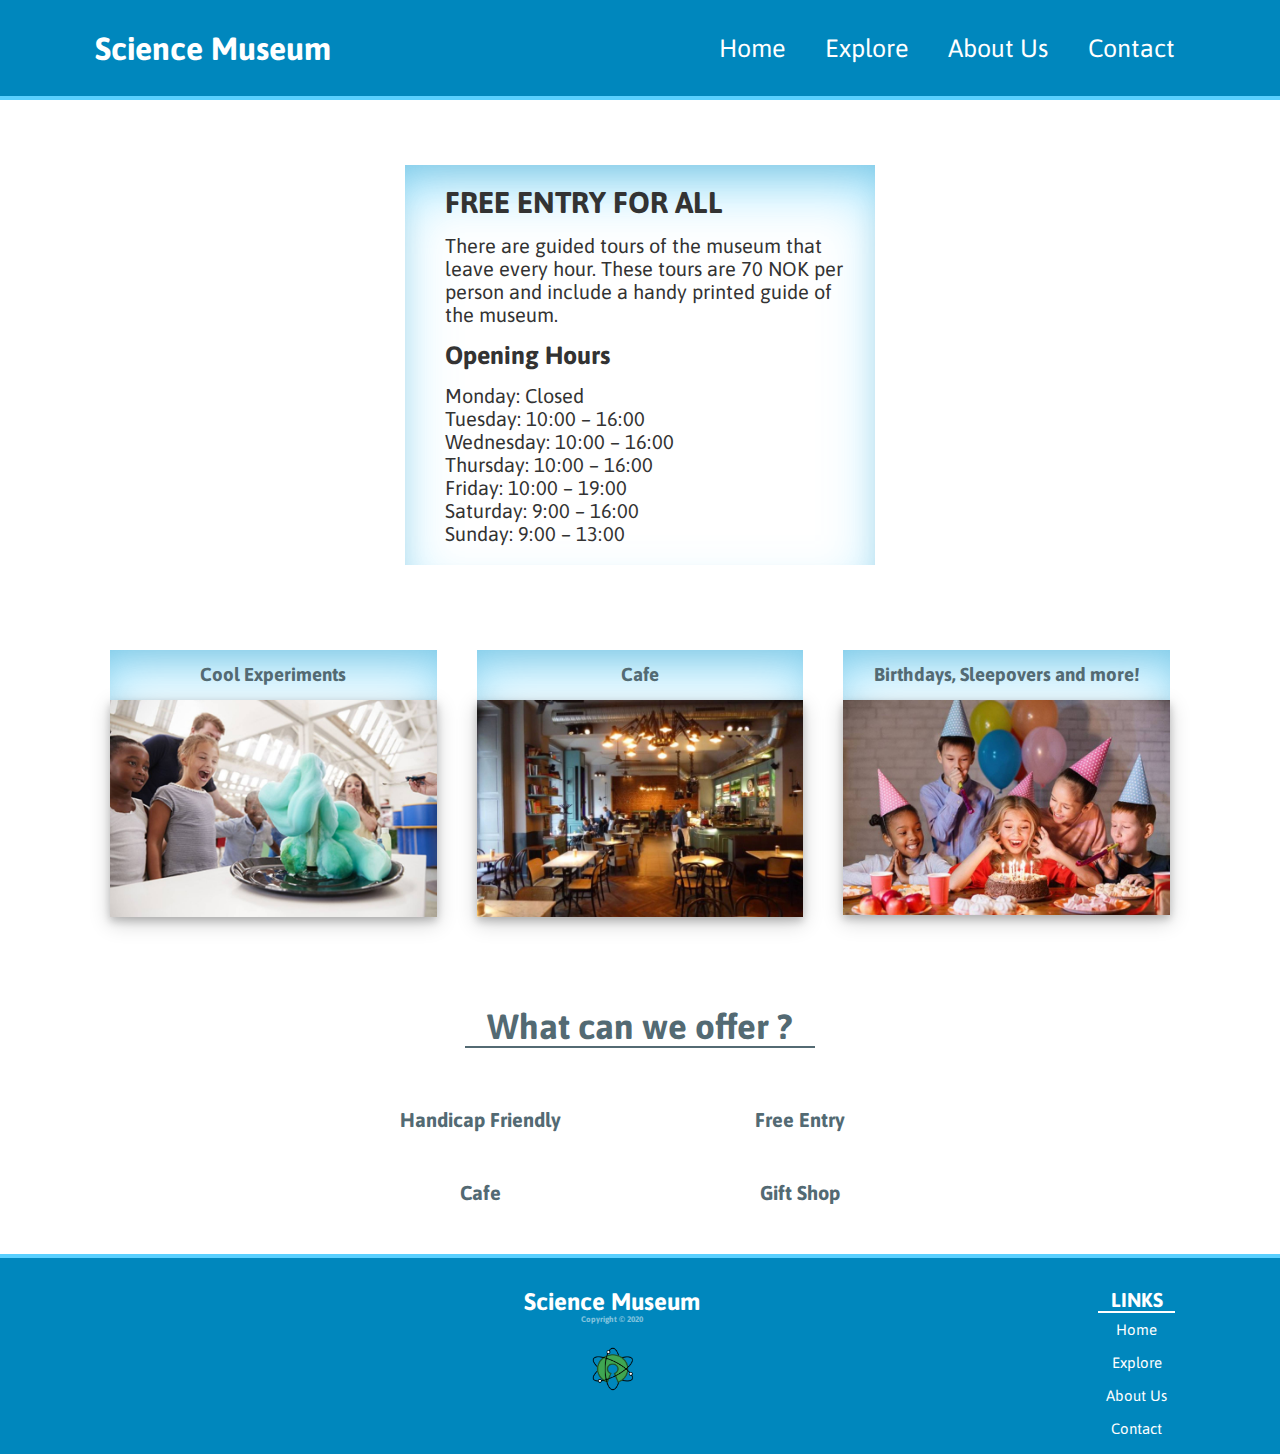
==== index.html @ 0ef98b5a "xd" ====
<!DOCTYPE html>
<html lang="en">
<head>
  <link rel="stylesheet" href="https://cdnjs.cloudflare.com/ajax/libs/font-awesome/5.15.1/css/all.min.css" integrity="sha512-+4zCK9k+qNFUR5X+cKL9EIR+ZOhtIloNl9GIKS57V1MyNsYpYcUrUeQc9vNfzsWfV28IaLL3i96P9sdNyeRssA==" crossorigin="anonymous" />
    <meta charset="UTF-8">
    <meta name="viewport" content="width=device-width, initial-scale=1.0">
    <link rel="stylesheet" href="style.css">
    <title>Home</title>   
</head>

<body>

    <!-- Navbar -->
    
    <div class="navbar">
      <div class="container flex">
      <h1>Science Museum</h1>
      <div class="desktop">
      <ul>
        <li><a href="index.html">Home</a></li>
        <li><a href="explore.html">Explore</a></li>
        <li><a href="about.html">About Us</a></li>
        <li><a href="contact.html">Contact</a></li>
      </ul>
      </div>
          
        <nav>
            <div class="menu-wrap">
              <input type="checkbox" class="toggler">
              <div class="hamburger"><div></div></div>
              <div class="menu">
              <div>
              <div>
              <ul>
                <li><a href="index.html">Home</a></li>
                <li><a href="explore.html">Explore</a></li>
                <li><a href="about.html">About Us</a></li>
                <li><a href="contact.html">Contact</a></li>
              </ul>
            </nav>

            </div>
            </div>
            </div>
            </div>
          </div>                        
    </div>


<!-- Showcase -->

<section class="showcase">
<div class="container grid"></div>
<div class="showcase-form card">
  <h2>FREE ENTRY FOR ALL</h2>
  <p>There are guided tours of the museum that leave every hour. These tours are 70 NOK per person and include a handy printed guide of the museum. 
    </p>
    <h3>Opening Hours</h3>
  <p>Monday: Closed <br>
    Tuesday: 10:00 – 16:00 <br>
    Wednesday: 10:00 – 16:00 <br>
    Thursday: 10:00 – 16:00 <br>
    Friday: 10:00 – 19:00 <br>
    Saturday: 9:00 – 16:00 <br>
    Sunday: 9:00 – 13:00</p> 
</div>
</div>
</section>

<!-- Showcase 2-->

<section class="showcase2">
<div class="container grid grid-1">
<div class="flexbox">

<div class="desktop1">
<h3>Cool Experiments</h3>
<img src="images/foam.jpg" alt="Elephant Thoothpaste">
</div>
<div class="desktop1">
<h3>Cafe</h3>
<img src="images/cafe.jpg" alt="Cafe">
</div>
<div class="desktop1">
<h3>Birthdays, Sleepovers and more!</h3>
<img src="images/events2.jpg" alt="">
</div>
</div>
</div>
</section>

<section class="visit">
  <div class="container">
    <h3 class="visit-heading text-center">
     What can we offer ? 
    </h3>

  <div class="grid grid-2 text-center">
  <div>
    <i class="fab fa-accessible-icon fa-5x"></i>
    <p>Handicap Friendly</p>
  </div>
  <div>
    <i class="fas fa-cash-register fa-5x"></i>
    <p>Free Entry</p>
  </div>
    <div>
      <i class="fas fa-utensils fa-5x"></i>
      <p>Cafe</p>
    </div>
    <div>
      <i class="fas fa-shopping-bag fa-5x"></i>
      <p>Gift Shop</p>
    </div>
    </div>

  </div>
  </section>

<!-- footer -->

<footer class="footer">
  <div class="container grid grid-1">

    <div class="socials">
      <a href="https://www.instagram.com/matskrane/"><i class="fab fa-instagram fa-2x"></i></a>
      <a href="https://twitter.com/noroff"><i class="fab fa-twitter fa-2x"></i></a>
      <a href="https://www.facebook.com/mats.liankrane/"><i class="fab fa-facebook fa-2x"></i></a>
    </div>

    
    <div class="header">
    <h1>Science Museum</h1> 
      
      <p>Copyright &copy; 2020</p>
      <img class="logo" src="images/logo.png">
    </div>

    
    <div class="links">
    <ul>
      <h2>LINKS</h2>
        <li><a href="index.html">Home</a></li>
        <li><a href="explore.html">Explore</a></li>
        <li><a href="about.html">About Us</a></li>
        <li><a href="contact.html">Contact</a></li>
    </ul>
  </div>
    
  </div>
</footer>

</body>
</html>
---- style.css ----
@import url('https://fonts.googleapis.com/css2?family=Asap&display=swap');

:root {
    --primary-color: rgba(89, 208, 255, 0.90);
    --overlay-color: rgba(0, 135, 189, 0.90);
    --menu-speed: 0.75s; 
}

* {
    box-sizing: border-box;
    margin: 0;
    padding: 0;
}

body {
    font-family: 'Asap', sans-serif;
    color: #000000;
}

ul {
    list-style-type: none;
}

a {
    text-decoration: none;
}

img {
    max-width: 100%;
}

/*navbar*/

.navbar {
    height: 100px;
    background-color: #0087BD;
    border-bottom: solid#59D0FF;
    border-width: 4px;
    padding-left: 10px;
}

.container {
    max-width: 1100px;
    margin: 0 auto;
    overflow: auto;
}

.flex {
    display: flex;
    justify-content: space-between;
    height: 100%;
    align-items: center;   
}


.desktop ul {
    display: flex;
}

.desktop a {
    color: #fff;
}

.desktop a:hover {
    color: #fff;
    border-bottom: solid#fff;
}

.desktop li {
    font-size: 25px;
    padding: 20px;
}

.navbar h1 {
    color: #fff;
}


/* Menu */

.menu-wrap {
    position: fixed;
    top: 0%;
    right: 0%;
    z-index: 1;
}

.menu-wrap .toggler {
    position: absolute;
    top: 20px;
    right: 25px;
    z-index: 2;
    cursor: pointer;
    width: 50px;
    height: 50px;
    opacity: 0;
}

.menu-wrap .hamburger {
    position: absolute;
    top: 20px;
    right: 25px;
    z-index: 1;
    width: 60px;
    height: 60px;
    padding: 1rem;
    background: var(--primary-color);
    display: flex;
    align-items: center;
    justify-content: center;
}

.menu-wrap .hamburger > div {
    position: relative;
    width: 100%;
    height: 2px;
    background-color: #0087BD;
    display: flex;
    align-items: center;
    justify-content: center;
    transition: 0.4s ease;
}

/* Top and bottom lines */

.menu-wrap .hamburger > div:before,
.menu-wrap .hamburger > div:after {
    content: '';
    position: absolute;
    z-index: 1;
    top: -10px;
    width: 100%;
    height: 2px;
    background: inherit;    
}


.menu-wrap .hamburger > div:after {
    top: 10px;
}

.menu-wrap .toggler:checked + .hamburger > div {
    transform: rotate(135deg);
}

.menu-wrap .toggler:checked + .hamburger > div:before,
.menu-wrap .toggler:checked + .hamburger > div:after {
    top: 0;
    transform: rotate(90deg);
}

.menu-wrap .toggler:checked ~ .menu {
    visibility: visible;
}

.menu-wrap .toggler:checked ~ .menu > div {
    transform: scale(1);
    transition-duration: var(--menu-speed);
}

.menu-wrap .toggler:checked ~ .menu > div > div {
    opacity: 1;
    transition: opacity 0.4s ease;
}

.menu-wrap .menu {
    position: fixed;
    top: 0;
    left: 0;
    width: 100%;
    height: 100%;
    visibility: hidden;
    overflow: hidden;
    display: flex;
    align-items: center;
    justify-content: center;
}

.menu-wrap .menu > div {
    background: var(--overlay-color);
    width: 200vw;
    height: 200vw;
    display: flex;
    flex: none;
    align-items: center;
    justify-content: center;
    transform: scale(0);
    transition: all 0.4s ease;
}

.menu-wrap .menu > div > div {
    text-align: center;
    max-width: 90vw;
    max-height: 100vw;
    opacity: 0;
    transition: opacity 0.4s ease;
}

.menu-wrap .menu > div > div > ul > li {
    list-style: none;
    color: #fff;
    font-size: 1.5rem;
    padding: 1rem;
}

.menu-wrap .menu > div > div > ul > li > a {
    color: inherit;
    text-decoration: none;
    transition: color 0.4s ease;
}

/* Showscase */


.showcase {
    max-width: 500px;
    margin: auto;
    margin-top: 50px;
    margin-bottom: 50px;
    align-content: center;
    justify-content: center;
}

.showcase-form {    
    position: relative;
    align-content: center;   
}

.showcase-form h2 {
    color: #333;
    padding-left: 20px;
}

.showcase-form p {
    color: #333;
    margin-top: 15px;
    padding-left: 20px;
}

.showcase-form h3 {
    color: #333;
    margin-top: 15px;
    padding-left: 20px;
}


.card {
    background-color: #fff;
    color: #333;
    box-shadow: rgba(89, 208, 255, 0.70) 0px 30px 60px -12px inset, rgba(0, 0, 0, 0.3) 0px 18px 36px -18px inset;
    padding: 20px;
    margin: 15px;
}


/* Showcase 2 */

.flexbox {
    text-align: center;
    align-content: center;
    margin: auto;        
}
.showcase2 {
    margin: 15px;
}

.showcase h2 {
    color: #333;
}

.showcase2 h3 {
    color: #536A73;
    font-weight: bold;
    padding: 10px;
    box-shadow: rgba(89, 208, 255, 0.70) 0px 30px 60px -12px inset, rgba(0, 0, 0, 0.3) 0px 18px 36px -18px inset; 
    max-width: auto;
}

.showcase2 img {
    align-content: center;
    max-width: 100%;
    margin-bottom: 30px;
    box-shadow: 0 4px 8px 0 rgba(0, 0, 0, 0.2), 0 6px 20px 0 rgba(0, 0, 0, 0.19); 
}

.desktop1 {
    max-width: 500px;
}

/* footer */

.footer {
    background-color: #0087BD;
    height: 200px;
    text-align: center;
    padding-top: 30px;
    border-top: solid#59D0FF;
    border-width: 4px;
}


.socials a {
    color: #fff;
    padding: 10px;
    display: block;
    margin-left: 15px;
}

.footer h2 {
    border-bottom: solid#fff;
    font-size: 20px;
    border-width: 2px;
}

.footer .header {
    color: #fff;
    display: inline-block;
    font-weight: bolder;
    font-size: 12px;
}


.footer .links {
    color: #fff;
    margin-right: 15px;
}

.links a {
    color: #fff;
}

.footer .logo {
    width: 50px;
    height: 50px;
    margin-top: 20px;   
}

.footer .header p {
    font-size: 8px;
    opacity: 50%;
    color: #fff;
}


.footer li {
    padding: 8px;
    font-size: 15px;
}
 

.grid-1 {
    max-width: 1100px;
    grid-template-columns: 1fr 1fr 1fr;
    display: flex;
    align-content: center;
    justify-content: space-between;
    margin: auto;
}


/* About us */


.about {
    margin: auto;  
    justify-content: center;
    align-content: center;
    box-shadow: 0 10px 15px 0 rgba(0, 0, 0, 0.2), 0 6px 20px 0 rgba(0, 0, 0, 0.19);
    margin-top: 50px;
    margin-bottom: 50px;
    max-width: 500px; 
}




.about h1 {
    font-size: 20px;
    margin-top: 5px;
}

.about p {
    font-size: 15px;
    margin-top: 10px;
    margin-bottom: 10px;
}

.about img {
    max-width: 100%;
}

.about button {
    width: 100px;
    height: 30px;
    box-shadow: rgba(89, 208, 255, 0.70) 0px 30px 60px -12px inset, rgba(0, 0, 0, 0.3) 0px 18px 36px -18px inset;
    margin-left: 20px;
    margin-top: 10px;
    margin-bottom: 10px;
    color:#333;
    font-weight: bolder;
    border: none;
}

/* what can we offer */

.visit {
    margin-top: 30px;
    margin-bottom: 50px;
}

.visit h3 {
    max-width: 350px;
    font-size: 35px;
    font-weight: bolder;
    border-bottom: solid #536A73;
    color: #536A73;
    border-width: 2px;
    margin: auto;
    text-align: center;
    margin-bottom: 50px;
}



.visit p {
    font-weight: bold;
    font-size: 20px;
    color: #536A73;
    padding-top: 10px;
}

.grid-2 {
    max-width: 600px;
    grid-template-columns: repeat(2, 1fr);
    margin: auto;
    display: grid;
    align-items: center;
    justify-content: space-between;
    gap: 40px;
    color: #0087BD;      
}


.text-center {
    text-align: center;
}



/* Explore */

.showcase-explore {
    max-width: 700px;
    margin: auto;
    margin-top: 20px;
    margin-bottom: 30px;
    align-content: center;
    justify-content: center;
}


.showcase-explore .card-2 {
    margin: 25px;
    box-shadow: rgba(112, 60, 0, 0.70) 0px 30px 60px -12px inset, rgba(0, 0, 0, 0.3) 0px 18px 36px -18px inset;
}

.showcase-explore p {
    margin: 10px auto;
}

.showcase-explore img {
    max-width: 100%;
}

.showcase-explore h2 {
    font-size: 20px;
    font-weight: bolder;
}

.showcase-explore h3 {
    font-weight: bold;
    color: #333;
    font-size: 17px;
}

.showcase-explore h4 {
    font-weight: bold;
    color: #333;
    font-size: 17px;
    margin-top: 15px;
    margin-bottom: 10px;
    border-bottom: solid #536A73;
    border-width: 1px;
}

.showcase-explore .header p {
    font-weight: normal;
}

.text-card {
    padding-right: 10px;
    padding-left: 10px;
}



/* Contact page */

.grid-3 {
    grid-template-columns: repeat(1fr);
    display: grid;
}


.contact .maps {
    width: 95%;
    margin: auto;
    margin-top: 30px;
    margin-bottom: 100px;
    box-shadow: rgba(89, 208, 255, 0.70) 0px 30px 60px -12px inset, rgba(0, 0, 0, 0.3) 0px 18px 36px -18px inset;
    max-width: 900px;
}

.contact p {
    margin-left: 10px;
    padding-bottom: 10px;
       
}


.contact h2 {
    font-weight: 600;
    margin-top: 10px;
    margin-left: 10px;
    font-size: 20px;
}

/*contact form */


.contact-form {
    width: 95%;
    padding: 40px;
    box-shadow: rgba(89, 208, 255, 0.70) 0px 30px 60px -12px inset, rgba(0, 0, 0, 0.3) 0px 18px 36px -18px inset; 
    margin: auto;
    margin-bottom: 100px;
    max-width: 900px;   
}

.contact-form h1 {
    font-size: 30px;
    color: #333;
    font-weight: 500;
}

.contact-form .input {
    position: relative;
    width: 100%;
    margin-top: 10px;
}

.contact-form .input input,
.contact-form .input textarea {
    width: 100%;
    padding: 5px 0;
    font-size: 16px;
    margin: 10px 0;
    border: none;
    border-bottom: 2px solid #536A73;
    outline: none;
    resize: none;
}

.contact-form .input span {
    position: absolute;
    left: 0;
    padding: 5px 0;
    font-size: 16px;
    margin: 10px 0;
    pointer-events: none;
    transition: 0.5s;
}

.contact-form .input input:focus ~ span,
.contact-form .input input:valid ~ span, 
.contact-form .input textarea:focus ~ span, 
.contact-form .input textarea:valid ~ span {
    color: red;
    font-size: 12px;
    transform: translateY(-20px);
}

.contact-form .input  input[type="submit"] {
    width: 100px;
    background: #59D0FF;
    color: #333;
    border: none;
    cursor: pointer;
    padding: 18px;
    font-size: 18px;
}

.desktop ul {
    text-align: right;
}


@media (min-width:700px) {

    .menu-wrap {
        visibility: hidden;
        display: none;
    }
    .menu {
        visibility: hidden;
        display: none;
    }
    nav {
        visibility: hidden;
        display: none;
    }



    
    .showcase-form h2 {
        font-size: 30px;
    }

    .showcase-form h3 {
        font-size: 25px;
    }

    .showcase-form p {
        font-size: 20px;
    }
    

    .showcase-explore h2 {
        font-size: 30px;
    }

    .showcase-explore h3 {
        font-size: 23px;
    }

    .showcase-explore h4 {
        font-size: 22px;
    }
    

    .showcase-explore p {
        font-size: 20px;
    }
}

@media (max-width:700px) {
    
    .navbar .desktop    {
        visibility: hidden;
        display: none;
    }

    
    
}


@media (min-width:1000px) {

    .flexbox {
        display: grid;
        grid-template-columns: 1fr 1fr 1fr;           
    }

    .flexbox .desktop1 {
        padding: 20px;
        line-height: 30px;
    }
        
}
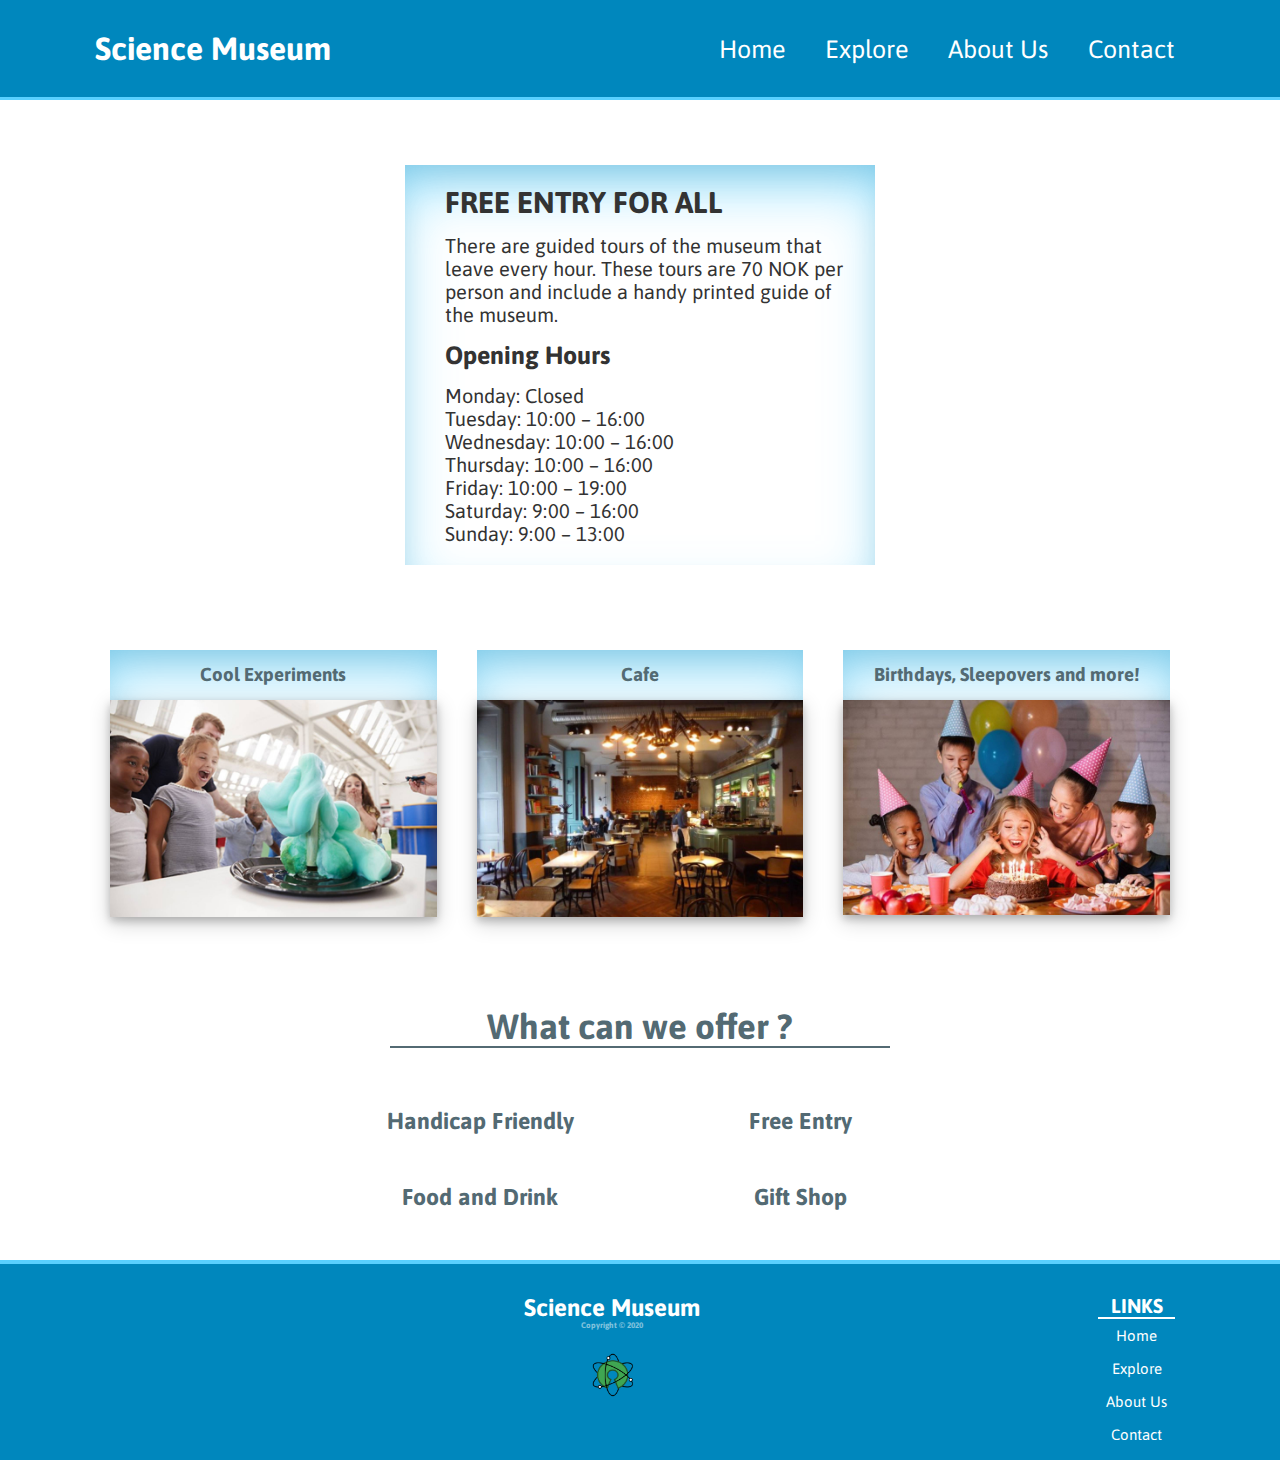
==== commit 15a14709: "xd" ====
--- a/index.html
+++ b/index.html
@@ -106,7 +106,7 @@
   </div>
     <div>
       <i class="fas fa-utensils fa-5x"></i>
-      <p>Cafe</p>
+      <p>Food and Drink</p>
     </div>
     <div>
       <i class="fas fa-shopping-bag fa-5x"></i>
--- a/style.css
+++ b/style.css
@@ -35,7 +35,7 @@
     height: 100px;
     background-color: #0087BD;
     border-bottom: solid#59D0FF;
-    border-width: 4px;
+    border-width: 3px;
     padding-left: 10px;
 }
 
@@ -523,10 +523,12 @@
 
 .contact p {
     margin-left: 10px;
-    padding-bottom: 10px;
-       
-}
-
+    padding-bottom: 10px;     
+}
+
+.contact a {
+    font-size: 15px;
+}
 
 .contact h2 {
     font-weight: 600;
@@ -652,6 +654,19 @@
     .showcase-explore p {
         font-size: 20px;
     }
+
+    .visit h3 {
+        font-size: 35px;
+        max-width: 500px;
+    }
+
+    .visit p {
+        font-size: 23px;
+    }
+
+
+
+
 }
 
 @media (max-width:700px) {
@@ -661,6 +676,7 @@
         display: none;
     }
 
+
     
     
 }
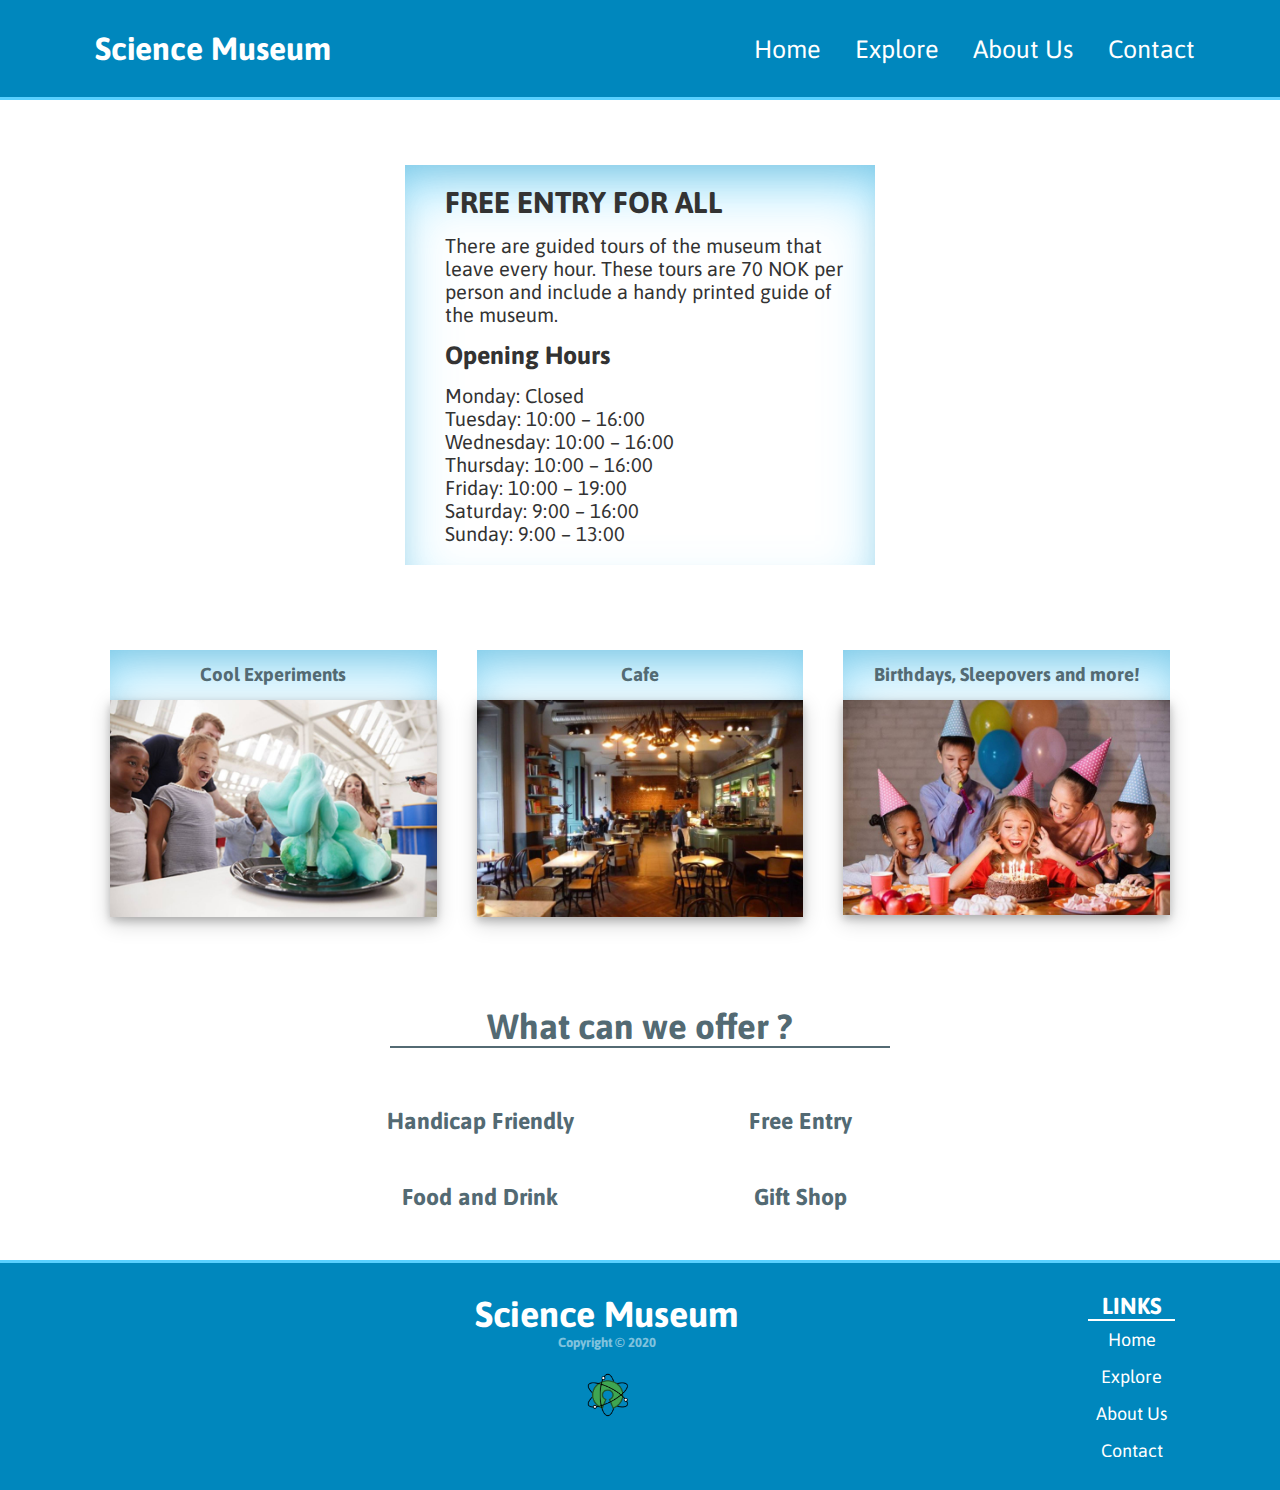
==== commit a4984319: "xd" ====
--- a/index.html
+++ b/index.html
@@ -14,7 +14,7 @@
     
     <div class="navbar">
       <div class="container flex">
-      <h1>Science Museum</h1>
+      <h1><a href="index.html">Science Museum</a></h1>
       <div class="desktop">
       <ul>
         <li><a href="index.html">Home</a></li>
@@ -130,7 +130,7 @@
 
     
     <div class="header">
-    <h1>Science Museum</h1> 
+    <h1><a href="index.html">Science Museum</a></h1> 
       
       <p>Copyright &copy; 2020</p>
       <img class="logo" src="images/logo.png">
--- a/style.css
+++ b/style.css
@@ -68,11 +68,12 @@
 
 .desktop li {
     font-size: 25px;
-    padding: 20px;
-}
-
-.navbar h1 {
-    color: #fff;
+    padding-left: 35px;
+}
+
+.navbar h1 a {
+    color: #fff;
+    padding-right: 100px;
 }
 
 
@@ -295,7 +296,7 @@
     text-align: center;
     padding-top: 30px;
     border-top: solid#59D0FF;
-    border-width: 4px;
+    border-width: 3px;
 }
 
 
@@ -312,11 +313,16 @@
     border-width: 2px;
 }
 
-.footer .header {
+.footer .header  {
     color: #fff;
     display: inline-block;
     font-weight: bolder;
     font-size: 12px;
+}
+
+.footer .header a {
+    color: #fff;
+
 }
 
 
@@ -361,45 +367,21 @@
 /* About us */
 
 
-.about {
-    margin: auto;  
-    justify-content: center;
-    align-content: center;
-    box-shadow: 0 10px 15px 0 rgba(0, 0, 0, 0.2), 0 6px 20px 0 rgba(0, 0, 0, 0.19);
-    margin-top: 50px;
-    margin-bottom: 50px;
-    max-width: 500px; 
-}
-
-
-
-
-.about h1 {
-    font-size: 20px;
-    margin-top: 5px;
-}
-
-.about p {
-    font-size: 15px;
-    margin-top: 10px;
-    margin-bottom: 10px;
-}
-
-.about img {
-    max-width: 100%;
-}
-
-.about button {
+
+.showcase-explore button {
     width: 100px;
     height: 30px;
-    box-shadow: rgba(89, 208, 255, 0.70) 0px 30px 60px -12px inset, rgba(0, 0, 0, 0.3) 0px 18px 36px -18px inset;
-    margin-left: 20px;
+    box-shadow: rgba(112, 60, 0, 0.70) 0px 30px 60px -12px inset, rgba(0, 0, 0, 0.3) 0px 18px 36px -18px inset;
     margin-top: 10px;
-    margin-bottom: 10px;
-    color:#333;
+    margin-bottom: 15px;
+    color: #000000;
     font-weight: bolder;
     border: none;
 }
+.showcase-explore button a {
+    color: #000000;
+}
+
 
 /* what can we offer */
 
@@ -517,8 +499,8 @@
     margin: auto;
     margin-top: 30px;
     margin-bottom: 100px;
-    box-shadow: rgba(89, 208, 255, 0.70) 0px 30px 60px -12px inset, rgba(0, 0, 0, 0.3) 0px 18px 36px -18px inset;
-    max-width: 900px;
+    box-shadow: rgba(112, 60, 0, 0.70) 0px 30px 60px -12px inset, rgba(0, 0, 0, 0.3) 0px 18px 36px -18px inset;
+    max-width: 700px;
 }
 
 .contact p {
@@ -529,7 +511,7 @@
 .contact a {
     font-size: 15px;
 }
-
+ 
 .contact h2 {
     font-weight: 600;
     margin-top: 10px;
@@ -543,10 +525,10 @@
 .contact-form {
     width: 95%;
     padding: 40px;
-    box-shadow: rgba(89, 208, 255, 0.70) 0px 30px 60px -12px inset, rgba(0, 0, 0, 0.3) 0px 18px 36px -18px inset; 
+    box-shadow: rgba(112, 60, 0, 0.70) 0px 30px 60px -12px inset, rgba(0, 0, 0, 0.3) 0px 18px 36px -18px inset; 
     margin: auto;
     margin-bottom: 100px;
-    max-width: 900px;   
+    max-width: 700px;   
 }
 
 .contact-form h1 {
@@ -594,18 +576,14 @@
 
 .contact-form .input  input[type="submit"] {
     width: 100px;
-    background: #59D0FF;
-    color: #333;
+    box-shadow: rgba(112, 60, 0, 0.70) 0px 30px 60px -12px inset, rgba(0, 0, 0, 0.3) 0px 18px 36px -18px inset;
+    color: #000000;
     border: none;
     cursor: pointer;
     padding: 18px;
     font-size: 18px;
 }
 
-.desktop ul {
-    text-align: right;
-}
-
 
 @media (min-width:700px) {
 
@@ -664,7 +642,46 @@
         font-size: 23px;
     }
 
-
+    .contact h2 {
+        font-size: 23px;
+    }
+
+    .contact p {
+        font-size: 17px;
+    }
+
+    .contact a {
+        font-size: 17px;
+    }
+
+
+    .about p {
+        font-size: px;
+    }
+
+    .footer .header {
+        font-size: 18px;
+    }
+
+    .footer .header p {
+        font-size: 13px;
+    }
+
+    .footer .socials {
+        font-size: 19px;
+    }
+
+    .footer {
+        height: 230px;
+    }
+
+    .footer .links h2 {
+        font-size: 23px;
+    }
+
+    .footer .links a {
+        font-size: 18px;
+    }
 
 
 }
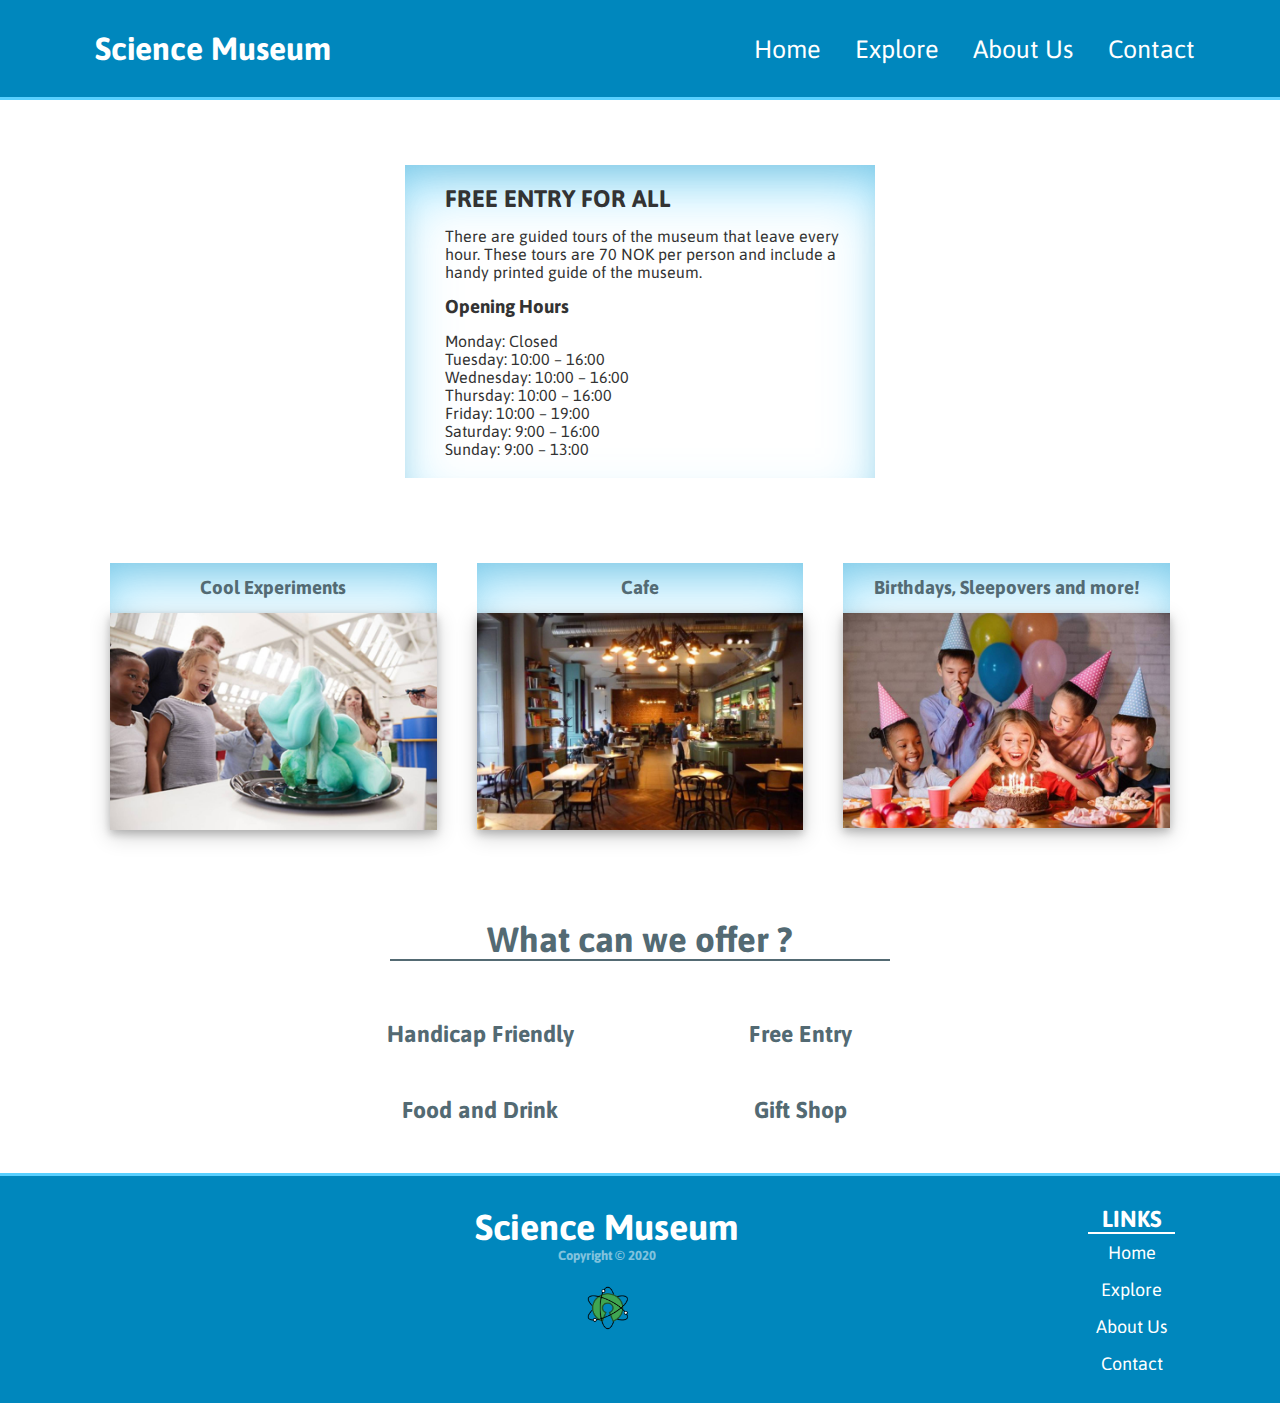
==== commit a1ddafd2: "xd" ====
--- a/index.html
+++ b/index.html
@@ -52,9 +52,10 @@
 <section class="showcase">
 <div class="container grid"></div>
 <div class="showcase-form card">
+  <div class="left">
   <h2>FREE ENTRY FOR ALL</h2>
-  <p>There are guided tours of the museum that leave every hour. These tours are 70 NOK per person and include a handy printed guide of the museum. 
-    </p>
+  <p>There are guided tours of the museum that leave every hour. These tours are 70 NOK per person and include a handy printed guide of the museum.</p>
+  </div>
     <h3>Opening Hours</h3>
   <p>Monday: Closed <br>
     Tuesday: 10:00 – 16:00 <br>
--- a/style.css
+++ b/style.css
@@ -180,13 +180,11 @@
 .menu-wrap .menu > div {
     background: var(--overlay-color);
     width: 200vw;
-    height: 200vw;
+    height: 300vw;
     display: flex;
     flex: none;
     align-items: center;
     justify-content: center;
-    transform: scale(0);
-    transition: all 0.4s ease;
 }
 
 .menu-wrap .menu > div > div {
@@ -603,17 +601,7 @@
 
 
     
-    .showcase-form h2 {
-        font-size: 30px;
-    }
-
-    .showcase-form h3 {
-        font-size: 25px;
-    }
-
-    .showcase-form p {
-        font-size: 20px;
-    }
+    
     
 
     .showcase-explore h2 {
@@ -710,6 +698,8 @@
         padding: 20px;
         line-height: 30px;
     }
+
         
-}
-
+        
+}
+
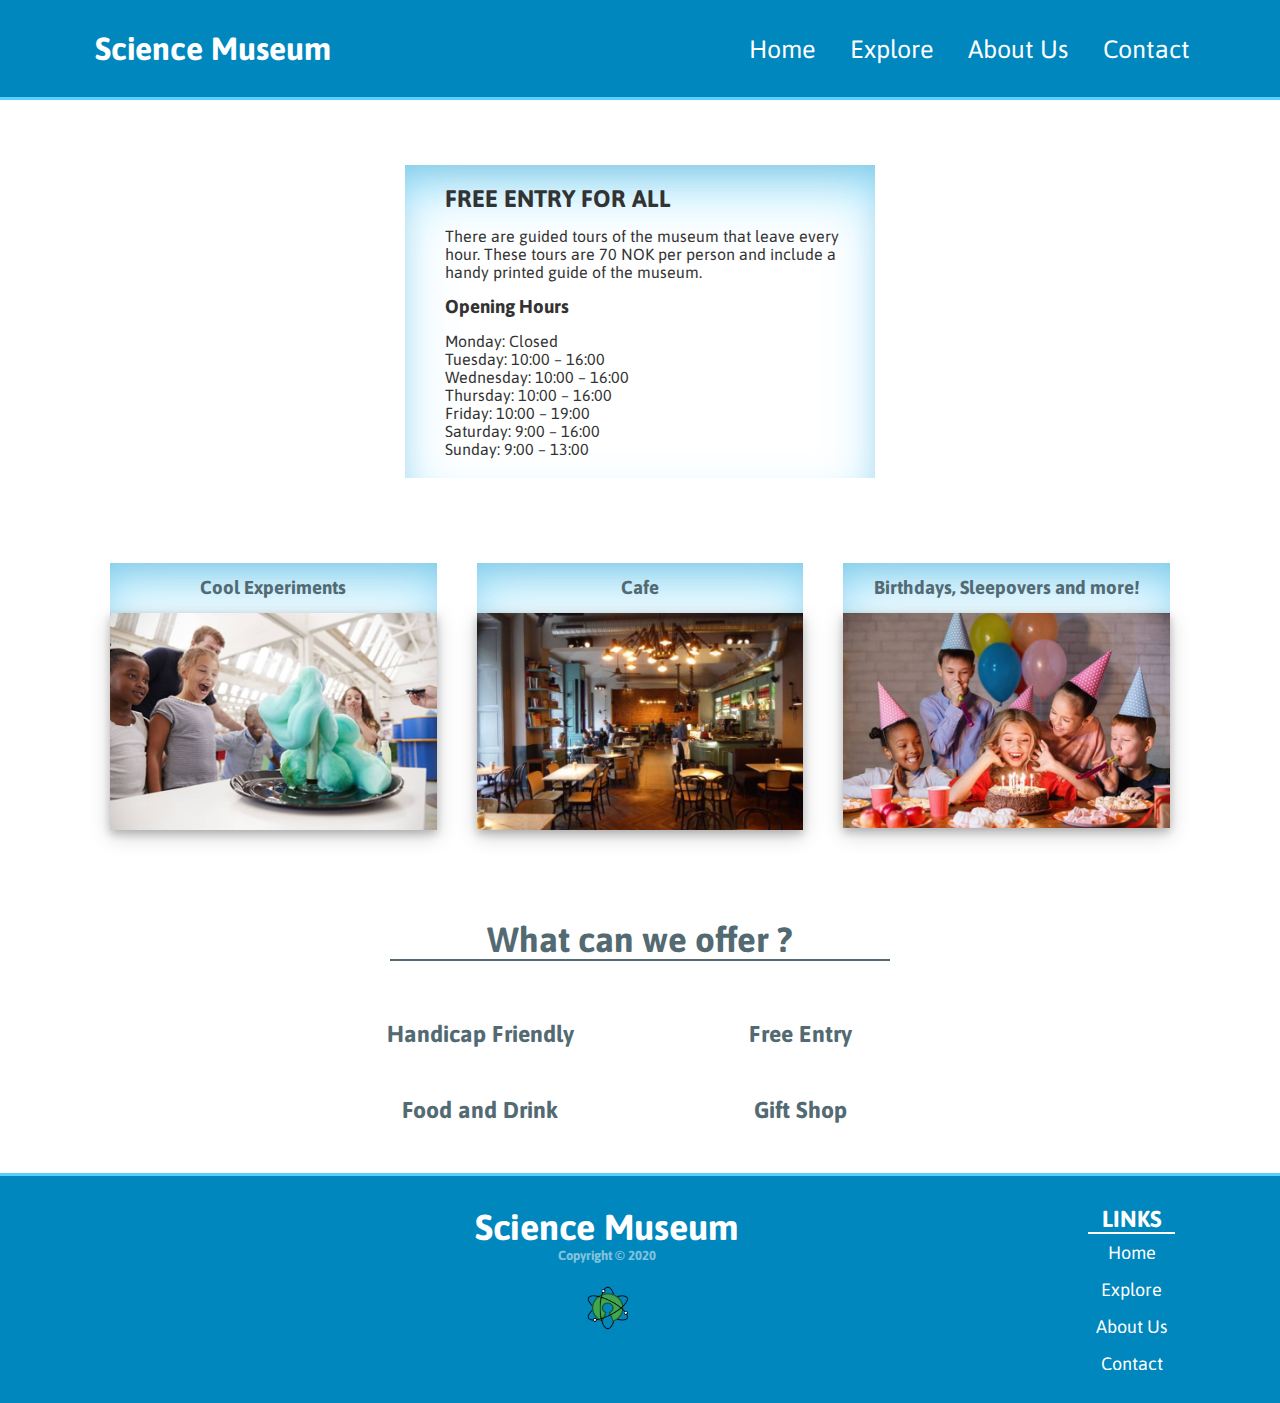
==== commit 5e82153e: "xd" ====
--- a/index.html
+++ b/index.html
@@ -4,6 +4,8 @@
   <link rel="stylesheet" href="https://cdnjs.cloudflare.com/ajax/libs/font-awesome/5.15.1/css/all.min.css" integrity="sha512-+4zCK9k+qNFUR5X+cKL9EIR+ZOhtIloNl9GIKS57V1MyNsYpYcUrUeQc9vNfzsWfV28IaLL3i96P9sdNyeRssA==" crossorigin="anonymous" />
     <meta charset="UTF-8">
     <meta name="viewport" content="width=device-width, initial-scale=1.0">
+    <meta name="author" content="Mats Krane">
+    <meta name="description" content="Community Science Museum, Perfect place for your kids to learn about science and have fun. ">
     <link rel="stylesheet" href="style.css">
     <title>Home</title>   
 </head>
--- a/style.css
+++ b/style.css
@@ -55,6 +55,7 @@
 
 .desktop ul {
     display: flex;
+    padding-right: 5px;
 }
 
 .desktop a {
@@ -73,7 +74,6 @@
 
 .navbar h1 a {
     color: #fff;
-    padding-right: 100px;
 }
 
 
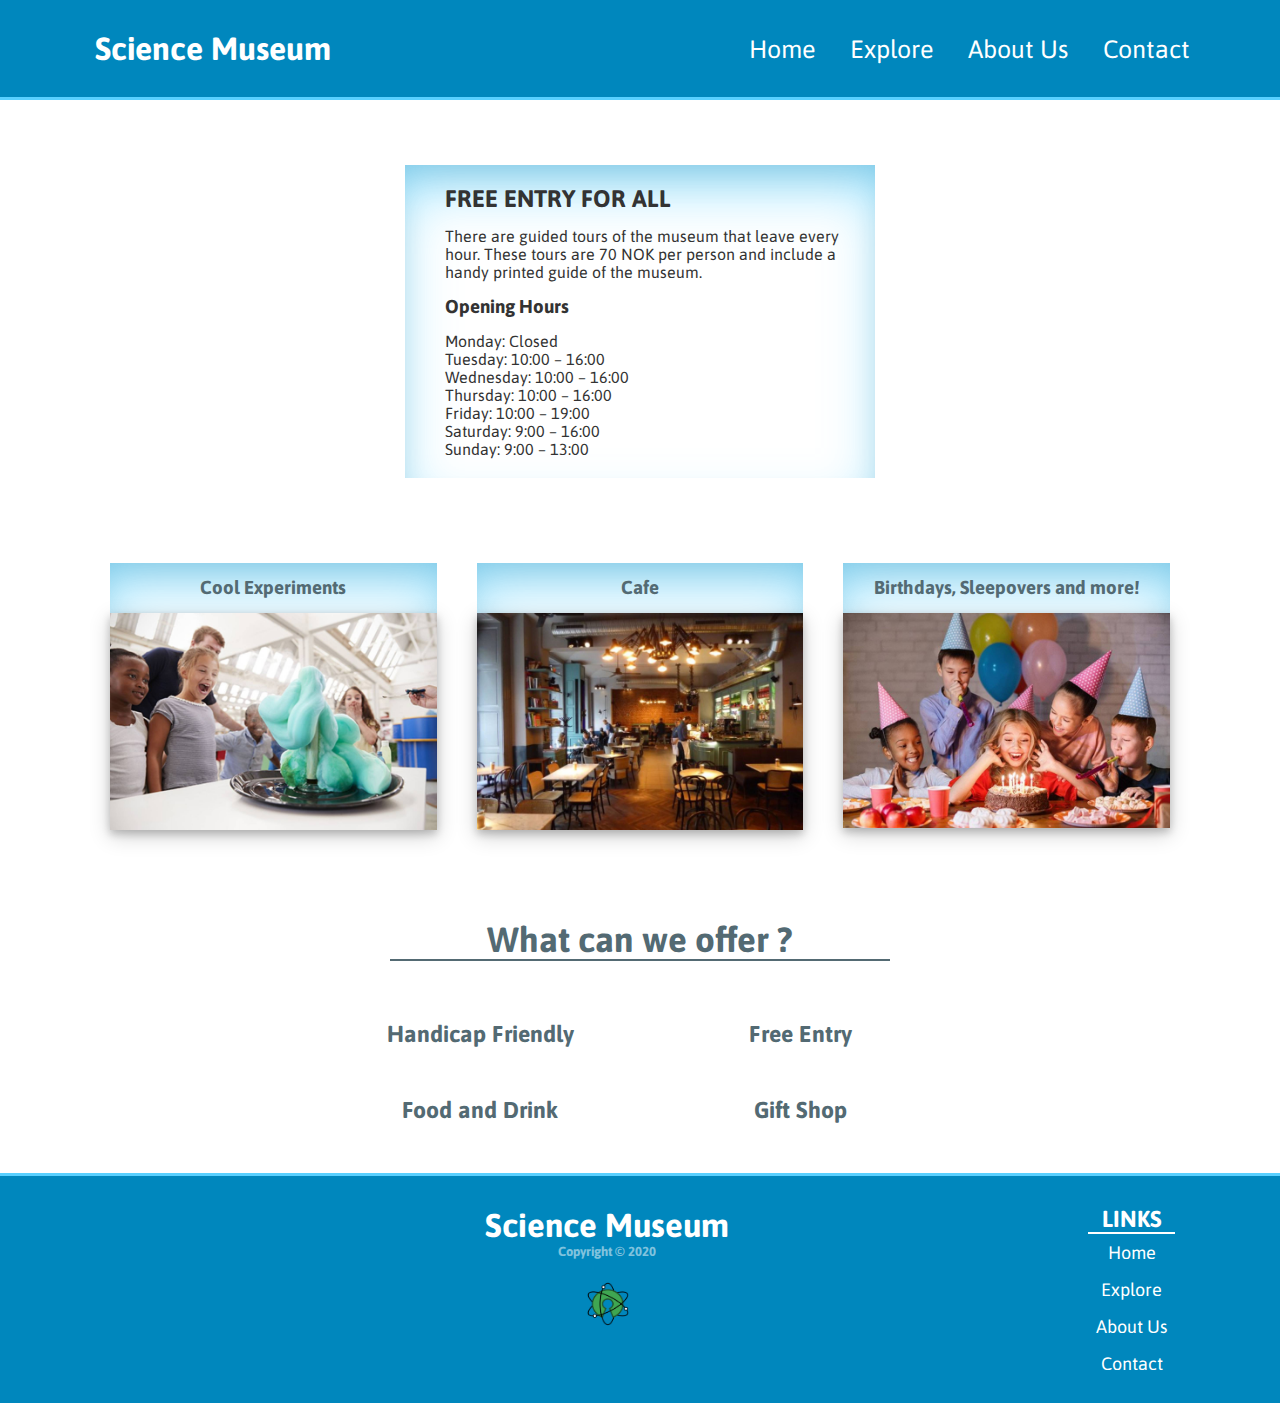
==== commit 5fa0c3b1: "xd" ====
--- a/index.html
+++ b/index.html
@@ -5,7 +5,7 @@
     <meta charset="UTF-8">
     <meta name="viewport" content="width=device-width, initial-scale=1.0">
     <meta name="author" content="Mats Krane">
-    <meta name="description" content="Community Science Museum, Perfect place for your kids to learn about science and have fun. ">
+    <meta name="description" content="Community Science Museum, Perfect place for your kids to learn about science and have fun, book school trips, birthdays and partys. Located in Bergen.">
     <link rel="stylesheet" href="style.css">
     <title>Home</title>   
 </head>
@@ -86,7 +86,7 @@
 </div>
 <div class="desktop1">
 <h3>Birthdays, Sleepovers and more!</h3>
-<img src="images/events2.jpg" alt="">
+<img src="images/events2.jpg" alt="Kids having a birthday party">
 </div>
 </div>
 </div>
@@ -126,14 +126,14 @@
   <div class="container grid grid-1">
 
     <div class="socials">
-      <a href="https://www.instagram.com/matskrane/"><i class="fab fa-instagram fa-2x"></i></a>
+      <a href="https://www.instagram.com/noroff/"><i class="fab fa-instagram fa-2x"></i></a>
       <a href="https://twitter.com/noroff"><i class="fab fa-twitter fa-2x"></i></a>
-      <a href="https://www.facebook.com/mats.liankrane/"><i class="fab fa-facebook fa-2x"></i></a>
+      <a href="https://www.facebook.com/noroff"><i class="fab fa-facebook fa-2x"></i></a>
     </div>
 
     
     <div class="header">
-    <h1><a href="index.html">Science Museum</a></h1> 
+      <h2><a href="index.html">Science Museum</a></h2> 
       
       <p>Copyright &copy; 2020</p>
       <img class="logo" src="images/logo.png">
@@ -142,7 +142,7 @@
     
     <div class="links">
     <ul>
-      <h2>LINKS</h2>
+      <h3>LINKS</h3>
         <li><a href="index.html">Home</a></li>
         <li><a href="explore.html">Explore</a></li>
         <li><a href="about.html">About Us</a></li>
--- a/style.css
+++ b/style.css
@@ -302,10 +302,10 @@
     color: #fff;
     padding: 10px;
     display: block;
-    margin-left: 15px;
-}
-
-.footer h2 {
+    margin-left: 16px;
+}
+
+.footer h3 {
     border-bottom: solid#fff;
     font-size: 20px;
     border-width: 2px;
@@ -315,7 +315,7 @@
     color: #fff;
     display: inline-block;
     font-weight: bolder;
-    font-size: 12px;
+    font-size: 15px;
 }
 
 .footer .header a {
@@ -583,6 +583,8 @@
 }
 
 
+
+
 @media (min-width:700px) {
 
     .menu-wrap {
@@ -597,13 +599,7 @@
         visibility: hidden;
         display: none;
     }
-
-
-
-    
-    
-    
-
+ 
     .showcase-explore h2 {
         font-size: 30px;
     }
@@ -648,7 +644,7 @@
     }
 
     .footer .header {
-        font-size: 18px;
+        font-size: 22px;
     }
 
     .footer .header p {
@@ -663,7 +659,7 @@
         height: 230px;
     }
 
-    .footer .links h2 {
+    .footer .links h3 {
         font-size: 23px;
     }
 
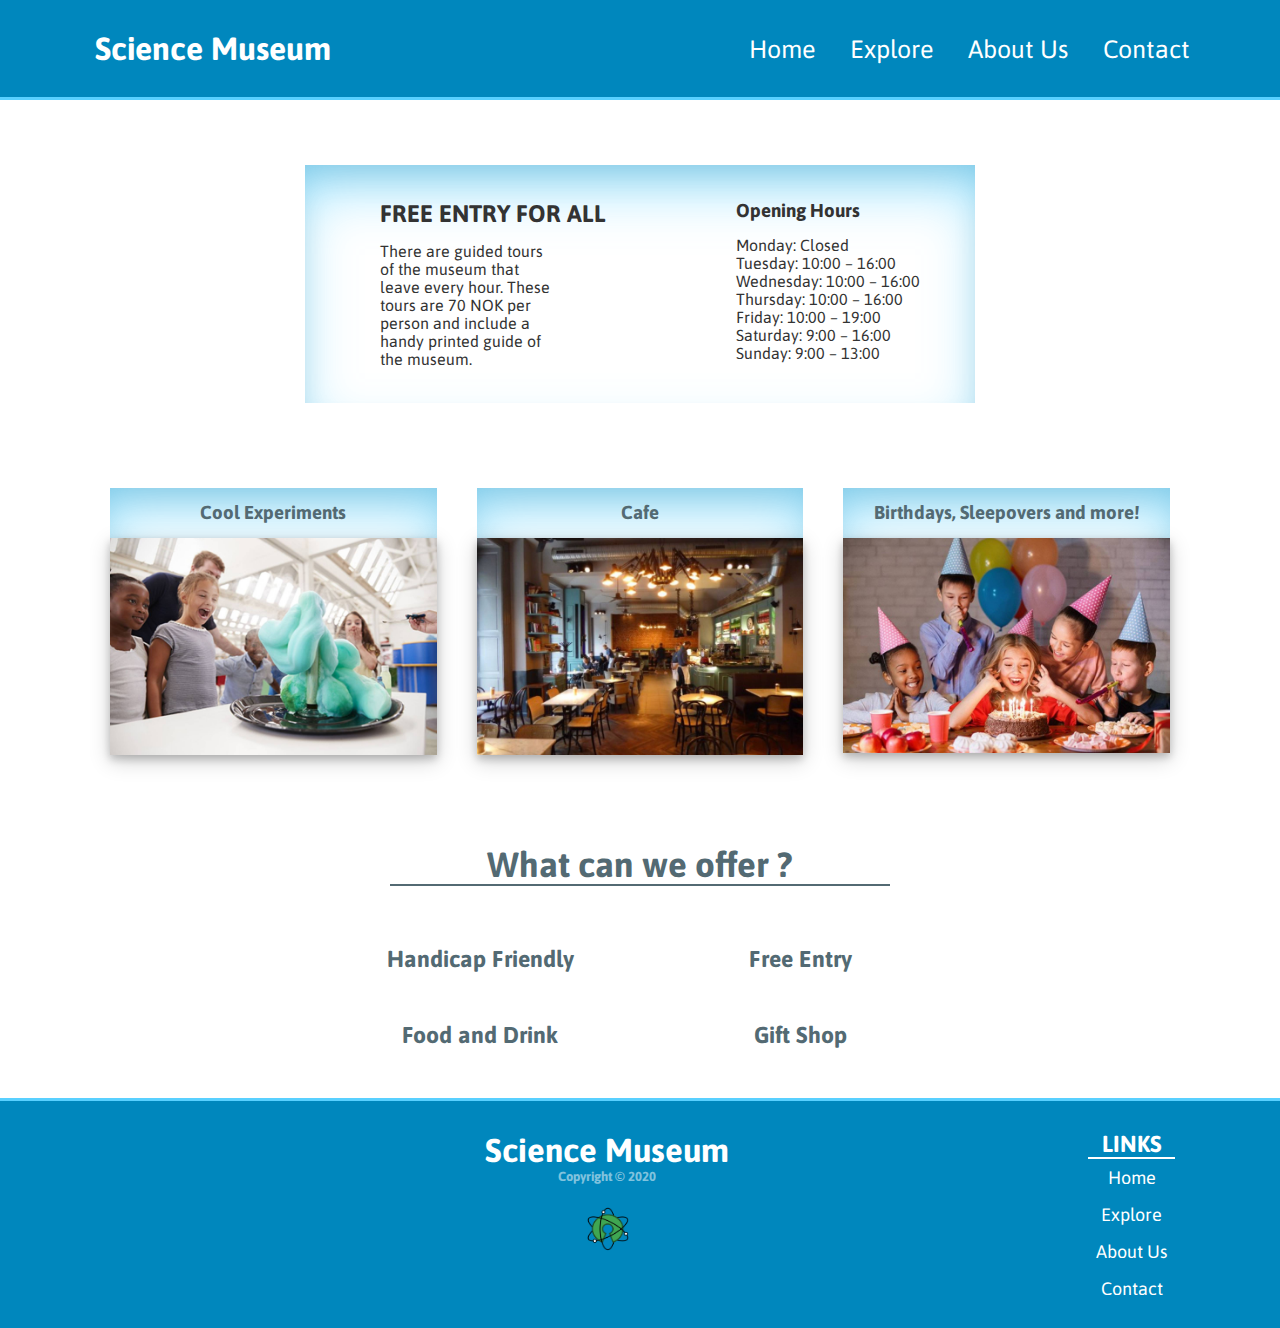
==== commit 05132e50: "xd" ====
--- a/index.html
+++ b/index.html
@@ -52,12 +52,13 @@
 <!-- Showcase -->
 
 <section class="showcase">
-<div class="container grid"></div>
+<div class="container grid grid-4">
 <div class="showcase-form card">
-  <div class="left">
+  <div class="xd">
   <h2>FREE ENTRY FOR ALL</h2>
   <p>There are guided tours of the museum that leave every hour. These tours are 70 NOK per person and include a handy printed guide of the museum.</p>
-  </div>
+</div>
+<div class="dx">
     <h3>Opening Hours</h3>
   <p>Monday: Closed <br>
     Tuesday: 10:00 – 16:00 <br>
@@ -65,7 +66,8 @@
     Thursday: 10:00 – 16:00 <br>
     Friday: 10:00 – 19:00 <br>
     Saturday: 9:00 – 16:00 <br>
-    Sunday: 9:00 – 13:00</p> 
+    Sunday: 9:00 – 13:00</p>
+  </div> 
 </div>
 </div>
 </section>
@@ -136,7 +138,7 @@
       <h2><a href="index.html">Science Museum</a></h2> 
       
       <p>Copyright &copy; 2020</p>
-      <img class="logo" src="images/logo.png">
+      <img class="logo" src="images/logo.png" alt="The museums logo">
     </div>
 
     
--- a/style.css
+++ b/style.css
@@ -430,7 +430,7 @@
 /* Explore */
 
 .showcase-explore {
-    max-width: 700px;
+    max-width: 900px;
     margin: auto;
     margin-top: 20px;
     margin-bottom: 30px;
@@ -584,7 +584,6 @@
 
 
 
-
 @media (min-width:700px) {
 
     .menu-wrap {
@@ -666,6 +665,36 @@
     .footer .links a {
         font-size: 18px;
     }
+
+    .card {
+        display: flex;
+        grid-template-rows: 1fr 1fr;
+        justify-content: space-between;
+    }
+
+    .showcase {
+        max-width: 700px;
+    }
+
+    .xd {
+        max-width: 350px;
+        padding: 15px;
+        margin-left: 20px;
+    }
+
+    .xd p {
+        max-width: 200px;
+    }
+
+    .dx {
+        padding: 15px;
+        margin-right: 20px;
+    }
+
+    .dx h3 {
+        margin-top: 0px;
+    }
+
 
 
 }
@@ -676,10 +705,7 @@
         visibility: hidden;
         display: none;
     }
-
-
-    
-    
+         
 }
 
 
